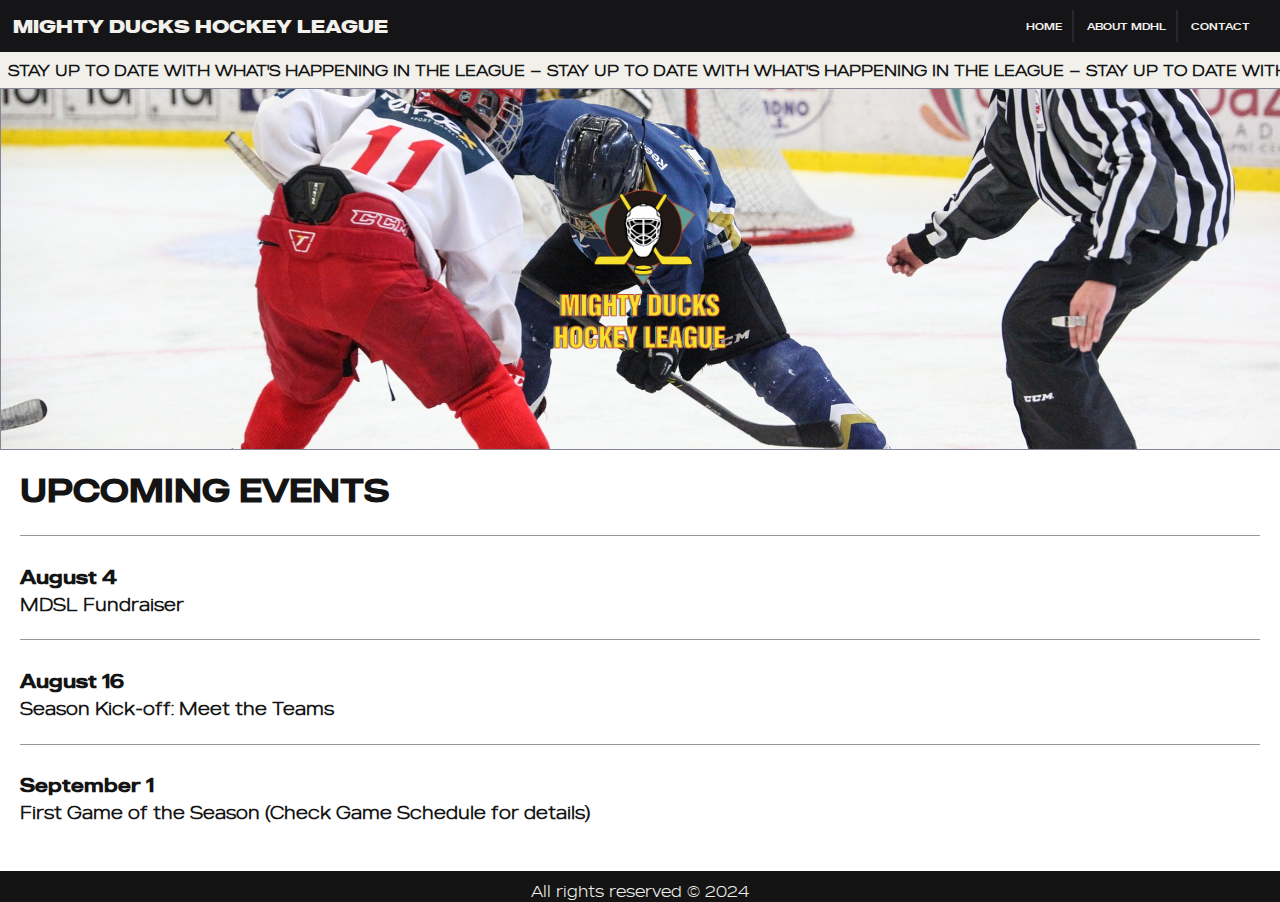
==== index.html @ 2cb1a2c4 "spring 2" ====
<!DOCTYPE html>
<html lang="es">

<head>
    <meta charset="UTF-8">
    <meta name="viewport" content="width=device-width, initial-scale=1.0">
    <meta name="description" content="Hockey League">
    <meta name="author" content="Miguel Severiche">
    <title>Mighty Ducks Hockey League</title>
    <link rel="stylesheet" href="style.css">
</head>

<body>
    <header>
        <!-- <img src="./assets/Logo-Mighty-ducks-01.png" id="logoM" alt="Logo Mighty Ducks Hockey League"> -->
        <h1 id="tittleNav">Mighty Ducks Hockey League</h1>
        <nav>
            <a href="#">Home</a>
            <a href="./html/about.html">About MDHL</a>
            <a href="./html/contact.html">Contact</a>
        </nav>
    </header>
    <section id="barraInformativa">
        <div id="backgroundText"></div>
        <h2 id="textHeader">Stay up to date with what's happening in the league — Stay up to date with what's happening
            in the league — Stay up to date with what's happening in the league</h2>
    </section>
    <main>
        
        <section id="homeMain">

            <div id="bannerMain">
                <img src="./assets/Logo-Mighty-ducks-01.png" id="logoM" alt="Logo Mighty Ducks Hockey League">

                <img src="./assets/design1_image1.jpg" id="hockeyImg1" alt="Jugador de Hockey">
            </div>

            <article id="upcomingEvents">
                <h2 id="upcomingTittle">Upcoming Events</h2>
                <hr>
                <div id="events">
                    <h3>August 4</h3>
                    <h2>MDSL Fundraiser</h2>
                </div>
                <hr>
                <div id="events">
                    <h3>August 16</h3>
                    <h2>Season Kick-off: Meet the Teams</h2>
                </div>
                <hr>
                <div id="events">
                    <h3>September 1</h3>
                    <h2>First Game of the Season (Check Game Schedule for details)</h2>
                </div>
            </article>
        </section>
    </main>
    <footer>
        <p id="footerTxt">All rights reserved © 2024</p>
    </footer>
</body>

</html>
---- style.css ----
@font-face {
    font-family: 'madeBold';
    src: url('./font/made_outer_sans_bold_personal_use-webfont.woff2') format('woff2'),
        url('./font/made_outer_sans_bold_personal_use-webfont.woff') format('woff');
}

@font-face {
    font-family: 'madeRegular';
    src: url('./font/made_outer_sans_regular_personal_use-webfont.woff2') format('woff2'),
        url('./font/made_outer_sans_regular_personal_use-webfont.woff') format('woff');
}

@font-face {
    font-family: 'madeThin';
    src: url('./font/made_outer_sans_thin_personal_use-webfont.woff2') format('woff2'),
        url('./font/made_outer_sans_thin_personal_use-webfont.woff') format('woff');
}
html {
    font-size: 16px;
}


h1 {
    color: #141414;
    font-family: 'madeBold';
    text-transform: uppercase;
}

h3 {
    color: #141414;
    font-family: 'madeRegular';
}

h2 {
    color: #141414;
    font-family: 'madeThin';
    font-size: 1.1rem;
}

header {
    display: flex;
    justify-content: space-between;
    /* Distribuir los elementos horizontalmente */
    align-items: center;
    /* Centrar verticalmente los elementos */
    background-color: #151518;
    padding: none;
    box-sizing: border-box;
    /* Incluye el padding en el tamaño total */
}

nav {

    margin: 0px;
    padding: 20px;
    font-family: 'madeRegular';
    background-color: #151518;
    text-transform: uppercase;
    font-size: 0.6rem;
}

a {
    padding: 10px;
    border-right: 2px solid rgb(39, 39, 48);
    color: rgb(241, 240, 235);
    text-decoration: none;
    transition: color 0.3s
}

#mailStyle {
    padding: 10px;
    color: rgb(58, 58, 158);
    text-decoration: none;
    transition: color 0.3s
}

#mailStyle:hover {
    color: rgb(255, 208, 0); /* Cambia el color del texto al pasar el cursor */
}

a:hover {
    color: rgb(255, 208, 0); /* Cambia el color del texto al pasar el cursor */
}

a:last-child {
    border-right: none;
}

#tittleNav {

    background-color: #151518;
    padding: 1%;
    margin: 0px;
    color: rgb(241, 240, 235);
    transition: color 0.3s;
    font-size: 1.1rem;
}

#tittleNav:hover {
    color: rgb(255, 208, 0); /* Cambia el color del texto al pasar el cursor */
    cursor: pointer;
}

#barraInformativa {
    position: relative; /* Permite posicionar los elementos hijos relativamente */
    overflow: hidden; /* Para ocultar el desbordamiento */
}

#backgroundText {
    position: absolute; /* Posición absoluta en relación al contenedor */
    top: 0;
    left: 0;
    width: 100%; /* Ocupa todo el ancho del contenedor */
    height: 100%; /* Ocupa todo el alto del contenedor */
    background-color: rgb(241, 240, 235); /* Color de fondo estático */
    z-index: -1; /* Coloca el fondo detrás del texto */
}

#textHeader {
    margin: 0px;
    padding: 8px;
    text-transform: uppercase;
    font-size: 1rem;
    white-space: nowrap; /* Evita que el texto se divida en múltiples líneas */
    animation: moveText 20s linear infinite; /* Animación de movimiento */
}

@keyframes moveText {
    0% {
        transform: translateX(-100%); /* Comienza desde la izquierda de la pantalla */
    }
    100% {
        transform: translateX(100%); /* Se mueve completamente hacia la derecha */
    }
}

body{
    overflow-x: hidden;
    height: 100vh;
    max-width: 100%;
    margin: 0;
    padding: 0;
}

#homeMain{
    height: 87vh;
}
#logoM{
    position: absolute;
    top: 50%;
    left: 50%;
    transform: translate(-50%, -50%);
    width: 200px; 
    height: auto; 
    z-index: 9999;
}

#bannerMain{
    width: 100%; /* Ancho deseado del contenedor */
    height: 40vh; /* Altura deseada del contenedor */
    border: 1px solid #848697; /* Solo para propósitos de visualización */
    overflow: hidden;
    position: relative;
    
}

#hockeyImg1{
    width: 100%; /* La imagen no será más grande que su contenedor */
    height: 100%; /* Permite que la imagen conserve su relación de aspecto */
    display: block; /* Evita espacios en blanco debajo de la imagen */
    object-fit: cover;
    position: absolute; /* La imagen se posicionará absolutamente dentro del contenedor */
    top: 50%; /* Ajusta la posición verticalmente */
    left: 50%; /* Ajusta la posición horizontalmente */
    transform: translate(-50%, -50%); /* Centra la imagen correctamente */

}

#upcomingTittle{
    width: 100%;
    margin: 0;
    margin-bottom: 15px;
    font-size: 2rem;
    font-family: "madeRegular";
    text-transform: uppercase;


}

hr {
    margin: 10px 0; /* Ajusta el margen de la línea divisora */
    border: none; /* Elimina el borde predeterminado */
    border-top: 1px solid rgba(0, 0, 0, 0.411); /* Añade una línea divisora de 1px */
}

#upcomingEvents{
    display: flex;
    padding: 20px;
    flex-direction: column; /* Organiza los elementos en una columna */

}

#events h3{
    margin-bottom: 0px;
}

#events h2{
    margin-top: 5px;
}

footer{
    z-index: 999; /* Asegura que el footer esté por encima de otros elementos */
    background-color: #141414;
    font-family: madeThin;
    max-height: 50px;
    width: 100%;
    margin-bottom: 0px;
    padding-bottom: 1px;
}

#footerTxt{
    position: relative;
    margin: 0px;
    padding-top: 10px;
    font-style: "madeThin";
    text-align: center;
    color: rgb(240, 239, 235);
}

#aboutUs{
    padding: 20px;
    padding-bottom: -20px;
    flex-direction: column; /* Organiza los elementos en una columna */

}

#footerAbout{
    z-index: 999; /* Asegura que el footer esté por encima de otros elementos */
    background-color: #141414;
    font-family: madeThin;
    max-height: 50px;
    width: 100%;
    margin-bottom: 0px;
    padding-bottom: 1px;
}

#contactUs{
    display: flex;
    height: auto;
    padding: 20px;
    flex-direction: column; /* Organiza los elementos en una columna */

}

#contactMain{
    height: 87vh;
}
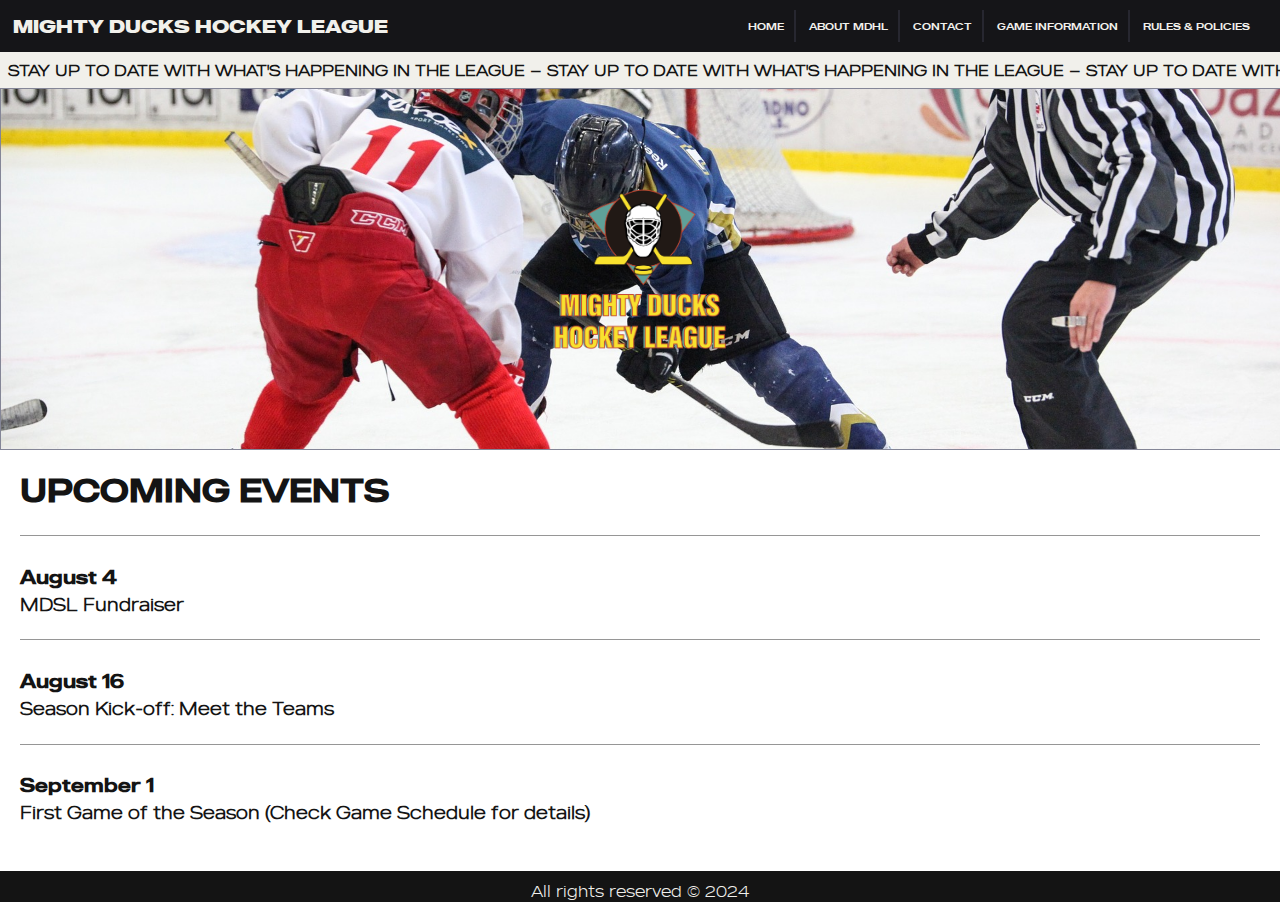
==== commit 82f0de91: "Se agrego la pagina gameInformation y rulesAndPolicies del sprint 3" ====
--- a/index.html
+++ b/index.html
@@ -18,6 +18,8 @@
             <a href="#">Home</a>
             <a href="./html/about.html">About MDHL</a>
             <a href="./html/contact.html">Contact</a>
+            <a href="./html/gameInformation.html">Game Information</a>
+            <a href="./html/rulesAndPolicies.html">Rules & Policies</a>
         </nav>
     </header>
     <section id="barraInformativa">
--- a/style.css
+++ b/style.css
@@ -254,4 +254,76 @@
 
 #contactMain{
     height: 87vh;
-}+}
+
+/* TABLE */
+
+table {
+    width: 100%;
+    border-collapse: collapse
+  }
+  
+  table, th, td {
+    border: 1px solid #ddd;
+  }
+  
+  th, td {
+    font-family: "madeThin";
+    padding: 10px;
+    text-align: left;
+  }
+  
+  thead {
+    background-color: #f2f2f2;
+  }
+  
+  th {
+    background-color: #333;
+    color: #fff;
+  }
+
+  #gameInf{
+    text-align: center;
+    padding: 10px;
+    font-family: "madeRegular";
+    text-transform: uppercase;
+  }
+
+  .table-container {
+    margin: 20px;
+  }
+
+    /* Estilo para la sangría de primera línea */
+    .first-line-indent {
+        text-indent: 2em; 
+      }
+
+#rules{
+    text-align: center;
+}
+
+#rulesM p, li{
+    text-align: start;
+    padding: 0 20px 0 20px;
+    font-family: "madeThin";
+}
+
+#rulesM h3{
+    text-align: start;
+    padding: 0 20px 0 20px;
+    font-family: "madeThin";
+}
+
+
+#rulesM h3{
+    text-transform: uppercase;
+    font-family: "madeRegular";
+    text-align: start;
+}
+
+#rulesM h2{
+    text-transform: uppercase;
+    font-family: "madeRegular";
+}
+
+ 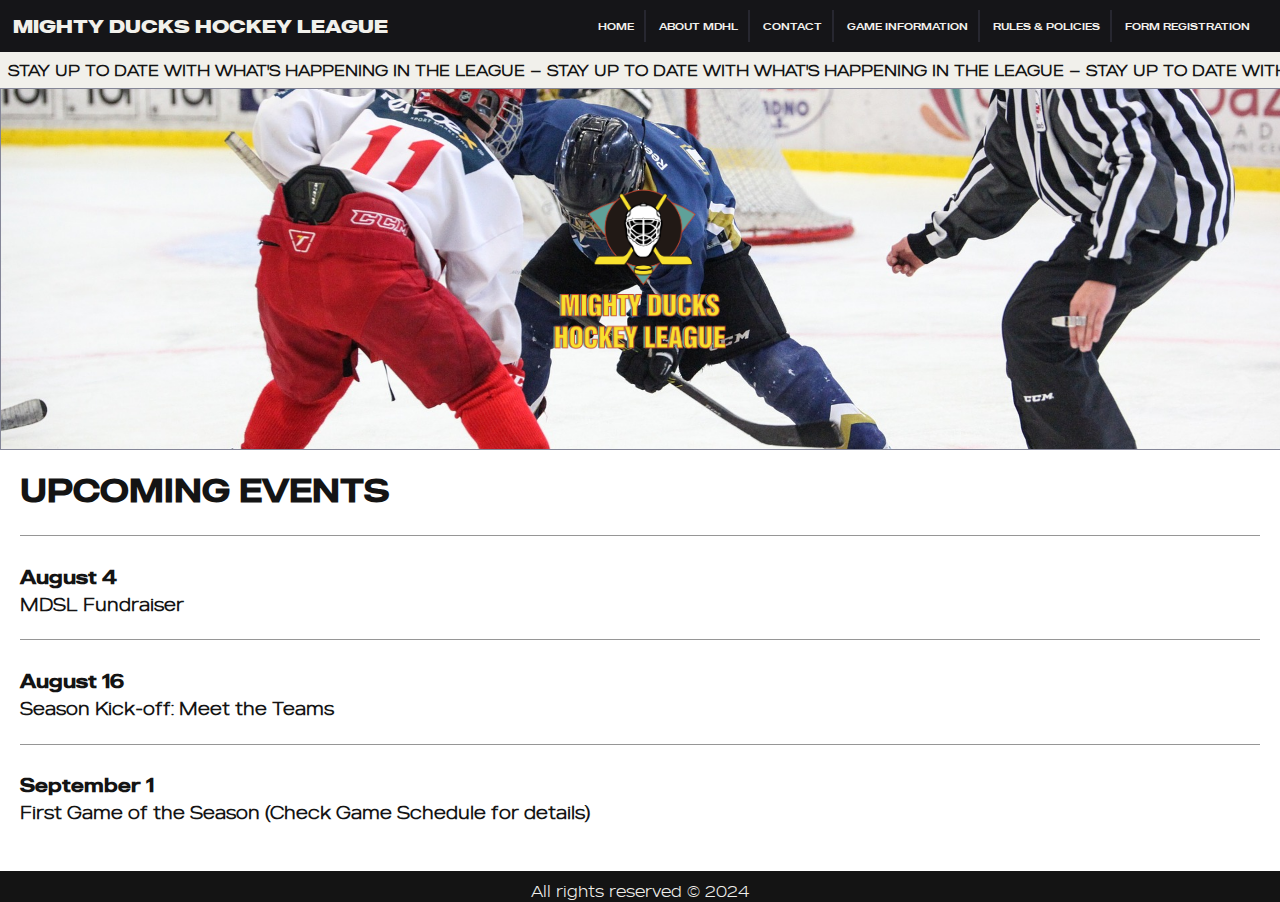
==== commit 9ade43eb: "Sprint 4 - Form and Map" ====
--- a/index.html
+++ b/index.html
@@ -20,6 +20,8 @@
             <a href="./html/contact.html">Contact</a>
             <a href="./html/gameInformation.html">Game Information</a>
             <a href="./html/rulesAndPolicies.html">Rules & Policies</a>
+            <a href="./html/formulario.html">Form Registration</a>
+
         </nav>
     </header>
     <section id="barraInformativa">
